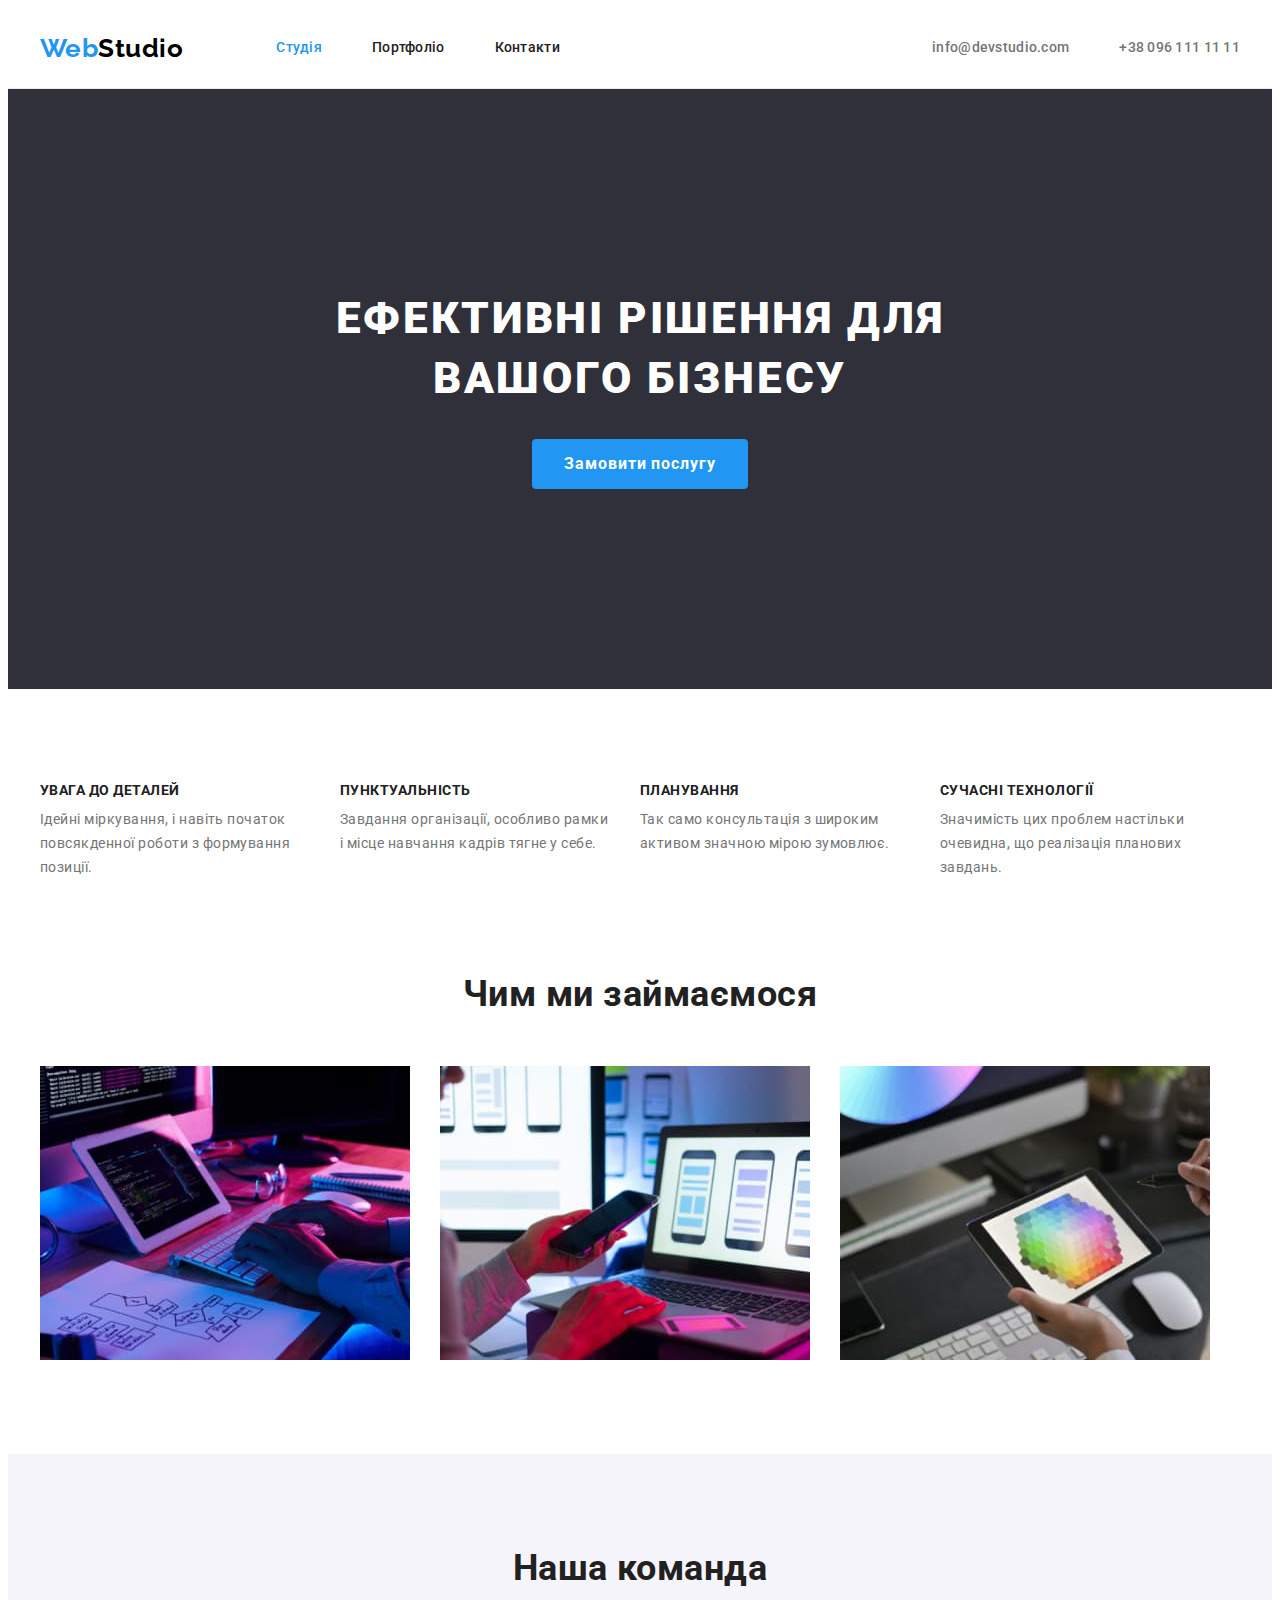
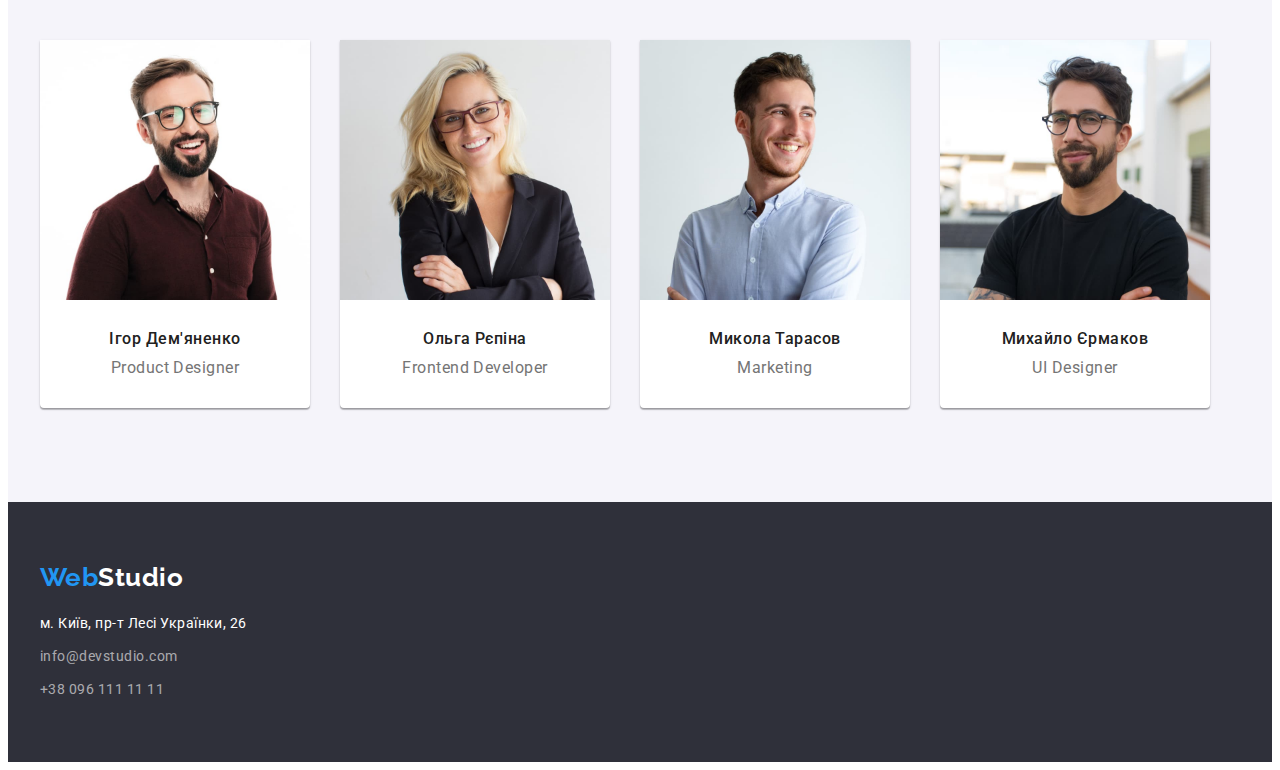
==== index.html @ 68dad65c "clone" ====
<!DOCTYPE html>
<html lang="uk">
<head>
    <meta charset="UTF-8">
    <meta http-equiv="X-UA-Compatible" content="IE=edge">
    <meta name="viewport" content="width=device-width, initial-scale=1.0">
    <link rel="preconnect" href="https://fonts.googleapis.com">
    <link rel="preconnect" href="https://fonts.gstatic.com" crossorigin>
    <link href="https://fonts.googleapis.com/css2?family=Raleway:wght@700&family=Roboto:wght@400;500;700;900&display=swap"
    rel="stylesheet">
    <link rel="stylesheet" href="https://cdnjs.cloudflare.com/ajax/libs/modern-normalize/1.1.0/modern-normalize.min.css"
        integrity="sha512-wpPYUAdjBVSE4KJnH1VR1HeZfpl1ub8YT/NKx4PuQ5NmX2tKuGu6U/JRp5y+Y8XG2tV+wKQpNHVUX03MfMFn9Q=="
        crossorigin="anonymous" referrerpolicy="no-referrer" />
    <link rel="stylesheet" href="./css/styles.css">
    <title>Document</title>
</head>
<body>
    <header>
        <div class="container main-nav">
            <a href="./" class="logo">Web<span class="logo-studio">Studio</span></a>
            <nav>
                <ul class="site-nav">
                    <li class="item"><a href="./index.html" class="link current">Студія</a></li>
                    <li class="item"><a href="./portfolio.html" class="link">Портфоліо</a></li>
                    <li class="item"><a href="#" class="link">Контакти</a></li>
                </ul>
            </nav>
            <ul class="header-address">
                <li class="item"><a href="mailto:info@devstudio.com">info@devstudio.com</a></li>
                <li class="item"><a href="tel:+380961111111">+38 096 111 11 11</a></li>
            </ul>
        </div>
    </header>
    <main>
        <section class="hero">
            <div class="container">
                <h1 class="hero-title">ЕФЕКТИВНІ РІШЕННЯ ДЛЯ ВАШОГО БІЗНЕСУ</h1>
                <div class="button-hero">
                    <button type="button" class="button">Замовити послугу</button>
                </div>
            </div>
        </section>
         <section class="section advantage">
            <div class="container advantage">
                <h2 class="visually-hidden">НАШІ ПЕРЕВАГИ</h2>
                <ul class="section-benefits">
                    <li class="item">
                        <h3 class="section-caption">УВАГА ДО ДЕТАЛЕЙ</h3>
                        <p class="section-text">Ідейні міркування, і навіть початок повсякденної роботи з формування позиції.</p>
                    </li>
                    <li class="item">
                        <h3 class="section-caption">ПУНКТУАЛЬНІСТЬ</h3>
                        <p class="section-text">Завдання організації, особливо рамки і місце навчання кадрів тягне у себе.</p>
                    </li>
                    <li class="item">
                        <h3 class="section-caption">ПЛАНУВАННЯ</h3>
                        <p class="section-text">Так само консультація з широким активом значною мірою зумовлює.</p>
                    </li>
                    <li class="item">
                        <h3 class="section-caption">СУЧАСНІ ТЕХНОЛОГІЇ</h3>
                        <p class="section-text">Значимість цих проблем настільки очевидна, що реалізація планових завдань.</p>
                    </li>
                </ul>
            </div>
         </section>
        <section class="section work">
            <div class="container">
                 <h2 class="section-title">Чим ми займаємося</h2>
                <ul class="section-work">
                    <li class="item"><img src="./images/work1.jpg" alt="робота1" width="370" height="294"></li>
                    <li class="item"><img src="./images/work2.jpg" alt="робота2" width="370" height="294"></li>
                    <li class="item"><img src="./images/work3.jpg" alt="робота3" width="370" height="294"></li>
                </ul>
            </div>
        </section>
        <section class="section team">
            <div class="container">
                <h2 class="section-title">Наша команда</h2>
                <ul class="list-team">
                    <li class="item">
                        <img src="./images/team1.jpg" alt="Ігор Дем'яненко" width="270" height="260">
                        <h3 class="section-subject">Ігор Дем'яненко</h3>
                        <p class="section-subtitle">Product Designer</p>
                    </li>
                    <li class="item">
                        <img src="./images/team2.jpg" alt="Ольга Рєпіна" width="270" height="260">
                        <h3 class="section-subject">Ольга Рєпіна</h3>
                        <p class="section-subtitle">Frontend Developer</p>
                    </li>
                    <li class="item">
                        <img src="./images/team3.jpg" alt="Микола Тарасов" width="270" height="260">
                        <h3 class="section-subject">Микола Тарасов</h3>
                        <p class="section-subtitle">Marketing</p>
                    </li>
                    <li class="item">
                        <img src="./images/team4.jpg" alt="Михайло Єрмаков" width="270" height="260">
                        <h3 class="section-subject">Михайло Єрмаков</h3>
                        <p class="section-subtitle">UI Designer</p>
                    </li>
                </ul>
            </div>
        </section>
    </main>
    <footer class="footer">
        <div class="container down">
            <a href="./" class="logo">Web<span class="logo-studio">Studio</span></a>
            <address class="footer-address-list">
                <ul class="address-list">
                    <li class="item">
                        <a href="https://goo.gl/maps/wuV2EevrMRy72PVt7" target="_blank" rel="noopener noreferrer nofollov"
                            class="footer-address">м. Київ, пр-т Лесі Українки, 26 </a>
                    </li>
                    <li class="item"><a href="mailto:info@devstudio.com" class="footer-contact">info@devstudio.com</a></li>
                    <li class="item"><a href="tel:+380961111111" class="footer-contact">+38 096 111 11 11</a></li>
                </ul>
            </address>
        </div>
    </footer>
</body>
</html>
---- css/styles.css ----
:root{
    --main-text-color: #757575;
    --title-text-color: #212121;
    --accent-color: #2196F3;
    --background-color: #FFFFFF;
    --footer-contact-text: #FFFFFF99;
    --button-fiter-background: #F5F4FA;
    --footer-background : #2F303A;
    --logo-black: #000000;
    --border-header: #ECECEC;
    --border-portfolio: #EEEEEE;
    --team-shadow: 0px 1px 3px rgba(0, 0, 0, 0.12), 0px 1px 1px rgba(0, 0, 0, 0.14), 0px 2px 1px rgba(0, 0, 0, 0.2);
}

.visually-hidden {
    position: absolute;
    white-space: nowrap;
    width: 1px;
    height: 1px;
    overflow: hidden;
    border: 0;
    padding: 0;
    clip: rect(0 0 0 0);
    clip-path: inset(50%);
    margin: -1px;
}


body {
    background: var(--background-color);
    color: var(--main-text-color);

    font-family: 'Roboto', sans-serif;
    letter-spacing: 0.03em;
}

a{
    text-decoration-line: none;
}

ul {
    list-style: none;
}

h1, h2, h3, h4, p , ul {
    margin-top: 0px;
    margin-bottom: 0px;
    padding-left: 0px;
}


.container {
    max-width: 1200px;
    margin: 0 auto;
    padding: 0 15px;
}

.section {
    padding-top: 94px;
    padding-bottom: 94px;
}

img {
    display: block;
    width: 100%;
    height: auto;
}

/** header */
header {
    border-bottom: 1px solid var(--border-header);
}

.main-nav {
    display: flex;
    align-items: center;
}

.logo {
    color: var(--accent-color);

    font-family: 'Raleway', sans-serif;
    font-weight: 700;
    font-size: 26px;
    line-height: 1.19;     
}

.logo-studio {
    color: var(--logo-black);
}

.site-nav {
    display: flex;
    margin-left: 93px;
}

.site-nav .item:not(:last-child) {
    margin-right: 50px;
}


.site-nav .link {
    display: block;
    color: var(--title-text-color);
    padding-top: 32px;
    padding-bottom: 32px;

    font-weight: 500;
    font-size: 14px;
    line-height: 1.14;
    letter-spacing: 0.02em;
}

.site-nav .link:hover, .site-nav a:focus {
    color: var(--accent-color);
}

.site-nav .link.current {
    color: var(--accent-color);
}

.header-address {
    display: flex;
    margin-left: auto;
}


.header-address .item:not(:last-child) {
    margin-right: 50px;
}

.header-address a {
    display: block;
    color: var(--main-text-color);
    padding-top: 32px;
    padding-bottom: 32px;

    font-weight: 500;
    font-size: 14px;
    line-height: 1.14;
    letter-spacing: 0.02em;
}

.header-address a:hover, .header-address a:focus {
color: var(--accent-color);
}


/**main */

/**hero */
.hero{
    text-align: center;
    background-color: var(--footer-background);

    padding: 200px 0;
}

.hero-title {
    color: var(--background-color);
    max-width: 696px;
    margin: 0 auto 30px;

    font-weight: 900;
    font-size: 44px;
    line-height: 1.36;
    letter-spacing: 0.06em;
}

/**button */

.button-hero {

}

.button {
    display: inline-block;
    color: var(--background-color);
    background-color: var(--accent-color);
    cursor: pointer;

    font-family: inherit;
    font-weight: 700;
    font-size: 16px;
    line-height: 1.87;
    letter-spacing: 0.06em;
    text-align: center;

    border: none;
    border-radius: 4px;
    padding: 10px 32px;
}

/**переваги */
.section.advantage {
    padding-bottom: 0px;
}

.section-benefits {
    display: flex;
    padding-bottom: 0px;
}

.section-benefits .item{
    width: 270px;
}

.section-benefits .item + .item {
    margin-left: 30px;
}

.section-caption {
    color: var(--title-text-color);

    font-size: 14px;
    line-height: 1.14;
    padding-bottom: 10px;
}

.section-text {

    font-size: 14px;
    line-height: 1.71;
}

/**section work */

.section-title {
    color: var(--title-text-color);
    text-align: center;

    font-size: 36px;
    line-height: 1.16;

    margin-bottom: 50px;
}

.section-work {
    display: flex;
}

.section-work .item + .item {
    margin-left: 30px;
}
/**список команди */
.section.team {
    background-color: var(--button-fiter-background);
}

.list-team {
    display: flex;
    text-align: center;
}

.list-team .item {
    width: 270px;
    margin-right: 30px;

    background: var(--background-color);

    box-shadow: var(--team-shadow);
    border-radius: 0px 0px 4px 4px;
}

.list-team .item:last-child {
    margin-right: 0px;
}


.section-subject {
    color: var(--title-text-color);
    margin-top: 30px;

    font-weight: 500;
    font-size: 16px;
    line-height: 1.18;
}

/**спеціальність команди */
.section-subtitle {
    margin-top: 10px;
    margin-bottom: 30px;

    font-size: 16px;
    line-height: 1.18;
}

/**footer */
.footer {
    padding: 60px 0;
    background: var(--footer-background);
}


.footer-address-list {
    margin-top: 20px;
}


.container.down > a > .logo-studio {
    color: var(--background-color);
}

.address-list .item+.item {
    margin-top: 9px;
}

.footer-address {
    color: var(--background-color);

    font-style: normal;
    font-size: 14px;
    line-height: 1.71;
}

.footer-contact {
    color: var(--footer-contact-text);

    font-style: normal;
    font-size: 14px;
    line-height: 1.71;
}

footer a:hover, footer a:focus {
    color: var(--accent-color);
}

/**ПОРТФОЛІО */
.container.portfolio {
    padding-top: 94px;
    padding-bottom: 94px;
}

.button.filter {
    color: var(--title-text-color);
    background-color: var(--button-fiter-background);

    font-weight: 500;
    line-height: 1.62;
    letter-spacing: 0.03em;

    padding: 6px 22px;
}


.button.filter:hover, .button.filter:focus {
    color: var(--background-color);
    background-color: var(--accent-color);
}

.portfolio-filter {
    display: flex;
    justify-content: center;

    margin-bottom: 50px;
}

.portfolio-filter .item+.item {
    margin-left: 8px;
}
 /**список послуг */

.portfolio-list {
    display: flex;
    flex-wrap: wrap;
    gap: 30px;
}

.portfolio-list .item {
    width: 370px;
}

.portfolio-list .item:nth-child(3n) {
    margin-right: 0px;
}

.portfolio-list .item:nth-last-child(-n +3) {
    margin-bottom: 0px;
}

.portfolio-title {
    color: var(--title-text-color);

    font-size: 18px;
    line-height: 2;
    letter-spacing: 0.06em;
}

.portfolio-container {
    border: 1px solid var(--border-portfolio);
    border-top: none;
    padding: 20px 24px;
}

.portfolio-text {
    margin-top: 4px;

    font-size: 16px;
    line-height: 1.87;
}
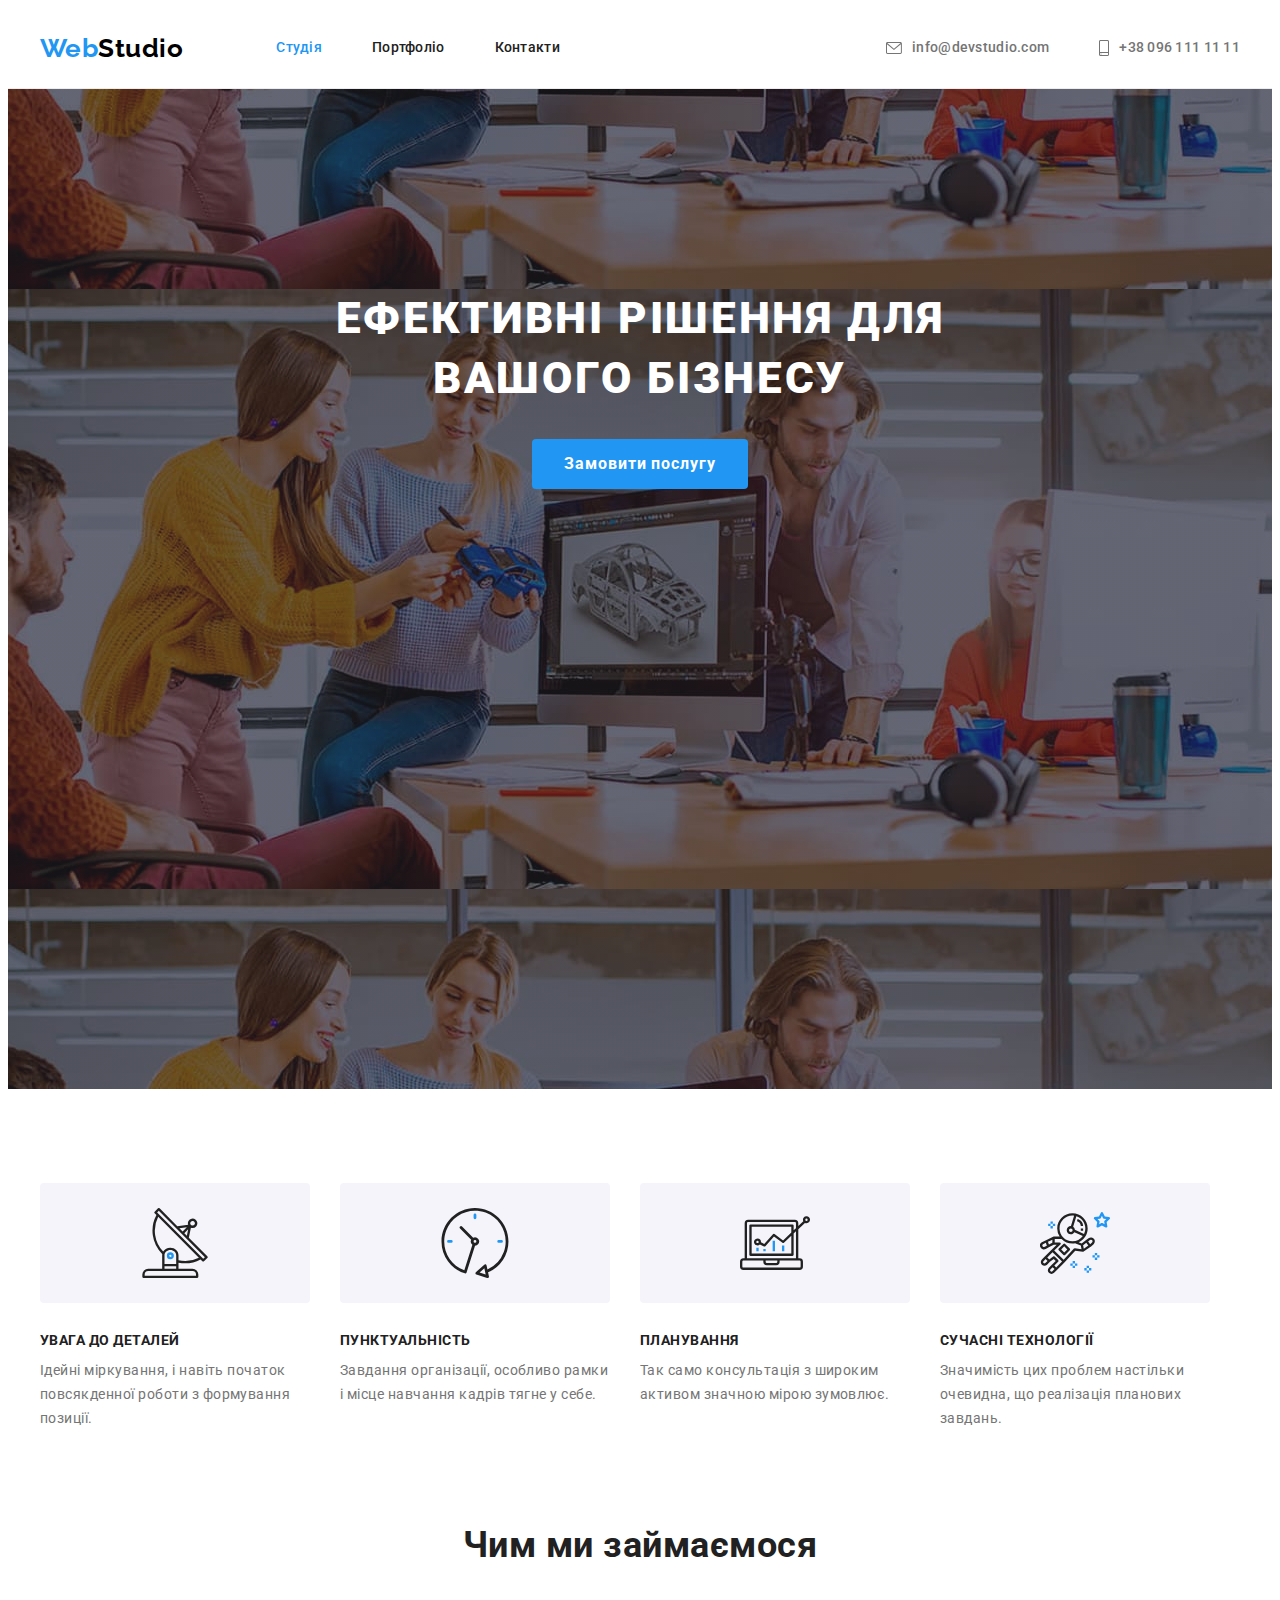
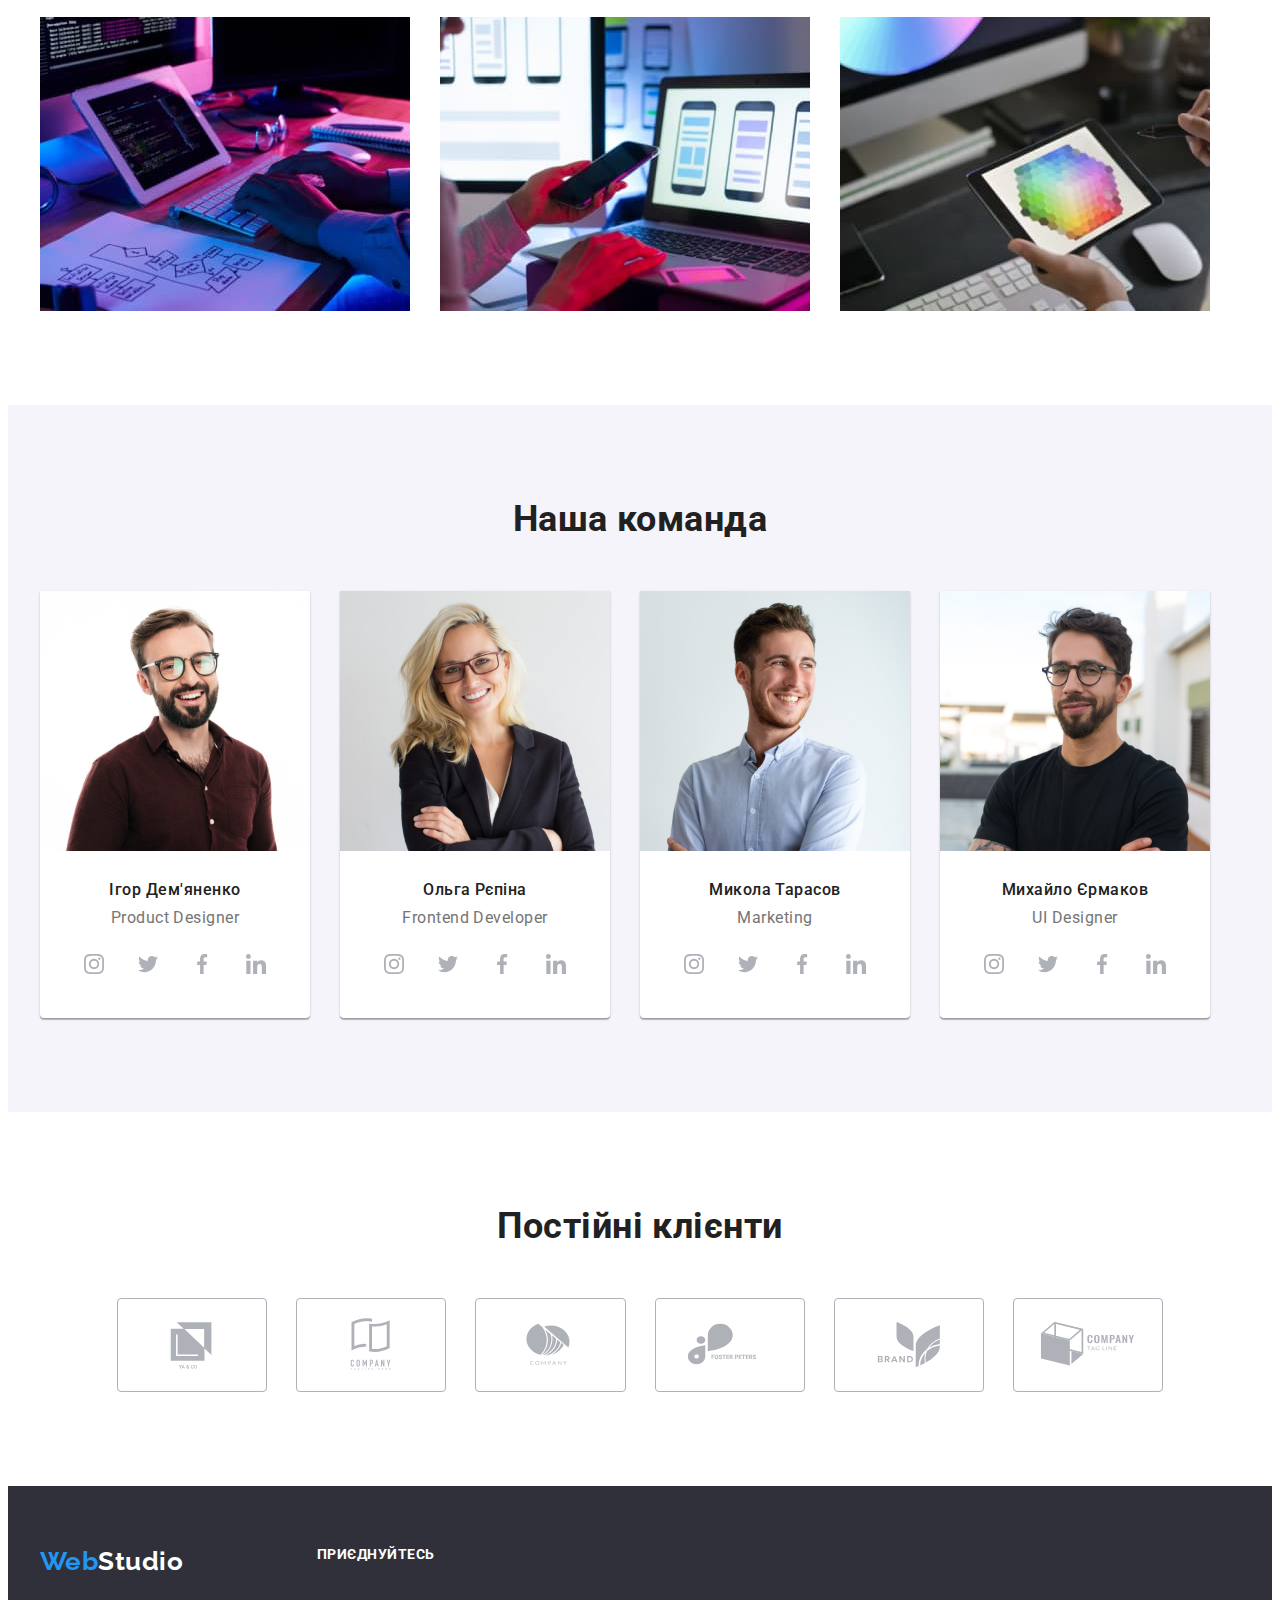
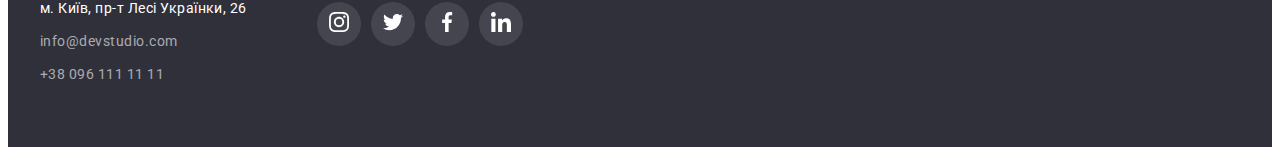
==== commit a89ce0a8: "1try" ====
--- a/index.html
+++ b/index.html
@@ -20,14 +20,25 @@
             <a href="./" class="logo">Web<span class="logo-studio">Studio</span></a>
             <nav>
                 <ul class="site-nav">
-                    <li class="item"><a href="./index.html" class="link current">Студія</a></li>
+                    <li class="item"><a href="./index.html" class="link current">Студія</a>
+                    </li>
                     <li class="item"><a href="./portfolio.html" class="link">Портфоліо</a></li>
                     <li class="item"><a href="#" class="link">Контакти</a></li>
                 </ul>
             </nav>
             <ul class="header-address">
-                <li class="item"><a href="mailto:info@devstudio.com">info@devstudio.com</a></li>
-                <li class="item"><a href="tel:+380961111111">+38 096 111 11 11</a></li>
+                <li class="item">
+                    <a href="mailto:info@devstudio.com">
+                        <svg class="icon-address" width="16px" height="12px">
+                            <use href="./images/icon.svg#mail"></use>
+                        </svg>info@devstudio.com</a>
+                </li>
+                <li class="item">
+                    <a href="tel:+380961111111">
+                        <svg class="icon-address" width="10px" height="16px">
+                            <use href="./images/icon.svg#tel"></use>
+                        </svg>+38 096 111 11 11</a>
+                </li>
             </ul>
         </div>
     </header>
@@ -45,18 +56,38 @@
                 <h2 class="visually-hidden">НАШІ ПЕРЕВАГИ</h2>
                 <ul class="section-benefits">
                     <li class="item">
+                        <div class="icon-benefits">
+                            <svg class="icon" width="70" height="70">
+                                <use href="./images/icon.svg#antenna"></use>
+                            </svg>
+                        </div>
                         <h3 class="section-caption">УВАГА ДО ДЕТАЛЕЙ</h3>
                         <p class="section-text">Ідейні міркування, і навіть початок повсякденної роботи з формування позиції.</p>
                     </li>
                     <li class="item">
+                        <div class="icon-benefits">
+                            <svg class="icon" width="70" height="70">
+                                <use href="./images/icon.svg#clock"></use>
+                            </svg>
+                        </div>
                         <h3 class="section-caption">ПУНКТУАЛЬНІСТЬ</h3>
                         <p class="section-text">Завдання організації, особливо рамки і місце навчання кадрів тягне у себе.</p>
                     </li>
                     <li class="item">
+                        <div class="icon-benefits">
+                            <svg class="icon" width="70" height="70">
+                                <use href="./images/icon.svg#diagram"></use>
+                            </svg>
+                        </div>
                         <h3 class="section-caption">ПЛАНУВАННЯ</h3>
                         <p class="section-text">Так само консультація з широким активом значною мірою зумовлює.</p>
                     </li>
                     <li class="item">
+                        <div class="icon-benefits">
+                            <svg class="icon" width="70" height="70">
+                                <use href="./images/icon.svg#astronaut"></use>
+                            </svg>
+                        </div>
                         <h3 class="section-caption">СУЧАСНІ ТЕХНОЛОГІЇ</h3>
                         <p class="section-text">Значимість цих проблем настільки очевидна, що реалізація планових завдань.</p>
                     </li>
@@ -81,39 +112,248 @@
                         <img src="./images/team1.jpg" alt="Ігор Дем'яненко" width="270" height="260">
                         <h3 class="section-subject">Ігор Дем'яненко</h3>
                         <p class="section-subtitle">Product Designer</p>
+                        <ul class="team-icon">
+                            <li class="icon-list">
+                                <a href="https://www.instagram.com/">
+                                    <svg class="icon-social" width="20" height="20">
+                                        <use href="./images/icon.svg#instagram"></use>
+                                    </svg>
+                                </a>
+                            </li>
+                            <li class="icon-list">
+                                <a href="https://twitter.com/">
+                                    <svg class="icon-social" width="20" height="20">
+                                        <use href="./images/icon.svg#twitter"></use>
+                                    </svg>
+                                </a>
+                            </li>
+                            <li class="icon-list">
+                                <a href="https://www.facebook.com/">
+                                    <svg class="icon-social" width="20" height="20">
+                                        <use href="./images/icon.svg#facebook"></use>
+                                    </svg>
+                                </a>
+                            </li>
+                            <li class="icon-list">
+                                <a href="https://www.linkedin.com/">
+                                    <svg class="icon-social" width="20" height="20">
+                                        <use href="./images/icon.svg#linkedin"></use>
+                                    </svg>
+                                </a>
+                            </li>
+                        </ul>
                     </li>
                     <li class="item">
                         <img src="./images/team2.jpg" alt="Ольга Рєпіна" width="270" height="260">
                         <h3 class="section-subject">Ольга Рєпіна</h3>
                         <p class="section-subtitle">Frontend Developer</p>
+                        <ul class="team-icon">
+                            <li class="icon-list">
+                                <a href="https://www.instagram.com/">
+                                    <svg class="icon-social" width="20" height="20">
+                                        <use href="./images/icon.svg#instagram"></use>
+                                    </svg>
+                                </a>
+                            </li>
+                            <li class="icon-list">
+                                <a href="https://twitter.com/">
+                                    <svg class="icon-social" width="20" height="20">
+                                        <use href="./images/icon.svg#twitter"></use>
+                                    </svg>
+                                </a>
+                            </li>
+                            <li class="icon-list">
+                                <a href="https://www.facebook.com/">
+                                    <svg class="icon-social" width="20" height="20">
+                                        <use href="./images/icon.svg#facebook"></use>
+                                    </svg>
+                                </a>
+                            </li>
+                            <li class="icon-list">
+                                <a href="https://www.linkedin.com/">
+                                    <svg class="icon-social" width="20" height="20">
+                                        <use href="./images/icon.svg#linkedin"></use>
+                                    </svg>
+                                </a>
+                            </li>
+                        </ul>
                     </li>
                     <li class="item">
                         <img src="./images/team3.jpg" alt="Микола Тарасов" width="270" height="260">
                         <h3 class="section-subject">Микола Тарасов</h3>
                         <p class="section-subtitle">Marketing</p>
+                        <ul class="team-icon">
+                            <li class="icon-list">
+                                <a href="https://www.instagram.com/">
+                                    <svg class="icon-social" width="20" height="20">
+                                        <use href="./images/icon.svg#instagram"></use>
+                                    </svg>
+                                </a>
+                            </li>
+                            <li class="icon-list">
+                                <a href="https://twitter.com/">
+                                    <svg class="icon-social" width="20" height="20">
+                                        <use href="./images/icon.svg#twitter"></use>
+                                    </svg>
+                                </a>
+                            </li>
+                            <li class="icon-list">
+                                <a href="https://www.facebook.com/">
+                                    <svg class="icon-social" width="20" height="20">
+                                        <use href="./images/icon.svg#facebook"></use>
+                                    </svg>
+                                </a>
+                            </li>
+                            <li class="icon-list">
+                                <a href="https://www.linkedin.com/">
+                                    <svg class="icon-social" width="20" height="20">
+                                        <use href="./images/icon.svg#linkedin"></use>
+                                    </svg>
+                                </a>
+                            </li>
+                        </ul>
                     </li>
                     <li class="item">
                         <img src="./images/team4.jpg" alt="Михайло Єрмаков" width="270" height="260">
                         <h3 class="section-subject">Михайло Єрмаков</h3>
                         <p class="section-subtitle">UI Designer</p>
-                    </li>
-                </ul>
+                        <ul class="team-icon">
+                            <li class="icon-list">
+                                <a href="https://www.instagram.com/">
+                                    <svg class="icon-social" width="20" height="20">
+                                        <use href="./images/icon.svg#instagram"></use>
+                                    </svg>
+                                </a>
+                            </li>
+                            <li class="icon-list">
+                                <a href="https://twitter.com/">
+                                    <svg class="icon-social" width="20" height="20">
+                                        <use href="./images/icon.svg#twitter"></use>
+                                    </svg>
+                                </a>
+                            </li>
+                            <li class="icon-list">
+                                <a href="https://www.facebook.com/">
+                                    <svg class="icon-social" width="20" height="20">
+                                        <use href="./images/icon.svg#facebook"></use>
+                                    </svg>
+                                </a>
+                            </li>
+                            <li class="icon-list">
+                                <a href="https://www.linkedin.com/">
+                                    <svg class="icon-social" width="20" height="20">
+                                        <use href="./images/icon.svg#linkedin"></use>
+                                    </svg>
+                                </a>
+                            </li>
+                        </ul>
+                    </li>
+                </ul>
+            </div>
+        </section>
+        <section class="clients">
+            <div class="container">
+                <h2 class="section-title">Постійні клієнти</h2>
+                <ul class="clients-list">
+                    <li class="clients-list-icon">
+                        <a href="#">
+                        <svg class="client-icon" width="106" height="60">
+                            <use href="./images/icon.svg#company1"></use>
+                        </svg></a>
+                    </li>
+
+                    <li class="clients-list-icon">
+                        <a href="#">
+                            <svg class="client-icon" width="106" height="60">
+                                <use href="./images/icon.svg#company2"></use>
+                            </svg>
+                        </a>
+                    </li>
+
+                    <li class="clients-list-icon">
+                        <a href="#">
+                        <svg class="client-icon" width="106" height="60">
+                            <use href="./images/icon.svg#company3"></use>
+                        </svg></a>
+                    </li>
+
+                    <li class="clients-list-icon">
+                        <a href="#">
+                            <svg class="client-icon" width="106" height="60">
+                                <use href="./images/icon.svg#company4"></use>
+                            </svg>
+                        </a> 
+                    </li>
+
+                    <li class="clients-list-icon">
+                        <a href="#">
+                            <svg class="client-icon" width="106" height="60">
+                                <use href="./images/icon.svg#company5"></use>
+                            </svg>
+                        </a>
+                    </li>
+
+                    <li class="clients-list-icon">
+                        <a href="#">
+                            <svg class="client-icon" width="106" height="60">
+                                <use href="./images/icon.svg#company6"></use>
+                            </svg>
+                        </a> 
+                    </li>
+                </ul>
+
             </div>
         </section>
     </main>
+    
     <footer class="footer">
         <div class="container down">
-            <a href="./" class="logo">Web<span class="logo-studio">Studio</span></a>
-            <address class="footer-address-list">
-                <ul class="address-list">
-                    <li class="item">
-                        <a href="https://goo.gl/maps/wuV2EevrMRy72PVt7" target="_blank" rel="noopener noreferrer nofollov"
-                            class="footer-address">м. Київ, пр-т Лесі Українки, 26 </a>
-                    </li>
-                    <li class="item"><a href="mailto:info@devstudio.com" class="footer-contact">info@devstudio.com</a></li>
-                    <li class="item"><a href="tel:+380961111111" class="footer-contact">+38 096 111 11 11</a></li>
-                </ul>
-            </address>
+            <div class="tumb">
+                <a href="./" class="logo">Web<span class="logo-studio">Studio</span></a>
+                <address class="footer-address-list">
+                    <ul class="address-list">
+                        <li class="item">
+                            <a href="https://goo.gl/maps/wuV2EevrMRy72PVt7" target="_blank" rel="noopener noreferrer nofollov"
+                                class="footer-address">м. Київ, пр-т Лесі Українки, 26 </a>
+                        </li>
+                        <li class="item"><a href="mailto:info@devstudio.com" class="footer-contact">info@devstudio.com</a></li>
+                        <li class="item"><a href="tel:+380961111111" class="footer-contact">+38 096 111 11 11</a></li>
+                    </ul>
+                </address>
+            </div>
+            <div class="join">
+                <h2 class="join-title">ПРИЄДНУЙТЕСЬ</h2>
+                <ul class="footer-icon">
+                    <li class="footer-list">
+                        <a href="https://www.instagram.com/">
+                            <svg class="footer-social" width="20" height="20">
+                                <use href="./images/icon.svg#instagram"></use>
+                            </svg>
+                        </a>
+                    </li>
+                    <li class="footer-list">
+                        <a href="https://twitter.com/">
+                            <svg class="footer-social" width="20" height="20">
+                                <use href="./images/icon.svg#twitter"></use>
+                            </svg>
+                        </a>
+                    </li>
+                    <li class="footer-list">
+                        <a href="https://www.facebook.com/">
+                            <svg class="footer-social" width="20" height="20">
+                                <use href="./images/icon.svg#facebook"></use>
+                            </svg>
+                        </a>
+                    </li>
+                    <li class="footer-list">
+                        <a href="https://www.linkedin.com/">
+                            <svg class="footer-social" width="20" height="20">
+                                <use href="./images/icon.svg#linkedin"></use>
+                            </svg>
+                        </a>
+                    </li>
+                </ul>
+            </div>
         </div>
     </footer>
 </body>
--- a/css/styles.css
+++ b/css/styles.css
@@ -10,6 +10,15 @@
     --border-header: #ECECEC;
     --border-portfolio: #EEEEEE;
     --team-shadow: 0px 1px 3px rgba(0, 0, 0, 0.12), 0px 1px 1px rgba(0, 0, 0, 0.14), 0px 2px 1px rgba(0, 0, 0, 0.2);
+    --hero-dark: rgba(47, 48, 58, 0.4);
+    --social-icon-grey: #AFB1B8;
+    --portfolio-filter-shadow:0px 3px 1px rgba(0, 0, 0, 0.1),
+        0px 1px 2px rgba(0, 0, 0, 0.08),
+        0px 2px 2px rgba(0, 0, 0, 0.12);
+    --portfolio-filter-cardshadow:0px 1px 1px rgba(0, 0, 0, 0.12),
+        0px 4px 4px rgba(0, 0, 0, 0.06),
+        1px 4px 6px rgba(0, 0, 0, 0.16);
+    --footer-icon:rgba(255, 255, 255, 0.1);
 }
 
 .visually-hidden {
@@ -122,15 +131,26 @@
 .header-address {
     display: flex;
     margin-left: auto;
-}
-
+    align-items: center;
+}
+
+.icon-address {
+    vertical-align: middle;
+    margin-right: 10px;
+    fill: var(--main-text-color);
+    cursor: pointer;
+}
+
+.header-address a:hover .icon-address, .header-address a:focus .icon-address {
+    fill: var(--accent-color);
+}
 
 .header-address .item:not(:last-child) {
     margin-right: 50px;
 }
 
 .header-address a {
-    display: block;
+    display: inline-block;
     color: var(--main-text-color);
     padding-top: 32px;
     padding-bottom: 32px;
@@ -151,7 +171,15 @@
 /**hero */
 .hero{
     text-align: center;
+    background-image: linear-gradient( var(--hero-dark), var(--hero-dark) ),
+        url(../images/bg-hero.jpg);
     background-color: var(--footer-background);
+    background-position: center;
+
+    max-width: 1600px;
+    height: 600px;
+    margin-left: auto;
+    margin-right: auto;
 
     padding: 200px 0;
 }
@@ -169,9 +197,7 @@
 
 /**button */
 
-.button-hero {
-
-}
+
 
 .button {
     display: inline-block;
@@ -198,8 +224,21 @@
 
 .section-benefits {
     display: flex;
-    padding-bottom: 0px;
-}
+}
+
+.icon-benefits {
+    display: inline-flex;
+    align-items: center;
+    justify-content: center;
+    background-color: var(--button-fiter-background);
+    border-radius: 4px;
+
+    height: 120px;
+    width: 270px;
+
+    margin-bottom: 30px;
+}
+
 
 .section-benefits .item{
     width: 270px;
@@ -248,8 +287,41 @@
 }
 
 .list-team {
-    display: flex;
+    display:flex;
     text-align: center;
+}
+
+.team-icon {
+    display: flex;
+    align-items: center;
+    justify-content: center;
+    margin-bottom: 30px;
+}
+
+.icon-social {
+    fill: var(--social-icon-grey);
+}
+
+.icon-list:hover .icon-social{
+    fill: var(--background-color);
+}
+
+.icon-list {
+    display:flex;
+    width: 44px;
+    height: 44px;
+    border-radius: 50%;
+
+    align-items: center;
+    justify-content: center;
+}
+
+.team-icon :hover, .team-icon :focus{
+    background-color: var(--accent-color);
+}
+
+.team-icon .icon-list+.icon-list {
+    margin-left: 10px;
 }
 
 .list-team .item {
@@ -279,10 +351,49 @@
 /**спеціальність команди */
 .section-subtitle {
     margin-top: 10px;
-    margin-bottom: 30px;
+    margin-bottom: 16px;
 
     font-size: 16px;
     line-height: 1.18;
+}
+
+/**clients */
+.clients-list {
+    display: flex;
+    font-size: 0;
+}
+
+.client-icon {
+fill: var(--social-icon-grey);
+}
+
+.clients-list-icon {
+    display: flex;
+    align-items: center;
+    justify-content: center;
+
+    width: 170px;
+    height: 92px;
+    
+    border: 1px solid var(--social-icon-grey);
+    border-radius: 4px;
+}
+
+.clients-list .clients-list-icon+.clients-list-icon {
+    margin-left: 29px;
+}
+
+.clients {
+    padding: 94px;
+}
+
+.clients-list-icon:hover {
+    border:1px solid var(--accent-color);
+    cursor: pointer;
+}
+
+.clients-list-icon:hover .client-icon{
+    fill: var(--accent-color);
 }
 
 /**footer */
@@ -291,13 +402,16 @@
     background: var(--footer-background);
 }
 
+.container.down {
+    display: flex;
+}
 
 .footer-address-list {
     margin-top: 20px;
 }
 
 
-.container.down > a > .logo-studio {
+.tumb> a > .logo-studio {
     color: var(--background-color);
 }
 
@@ -323,6 +437,52 @@
 
 footer a:hover, footer a:focus {
     color: var(--accent-color);
+}
+
+/**JOIN IN */
+.join {
+    display: flex;
+    flex-wrap: wrap;
+    width: 206px;
+    margin-left: 70px;
+}
+
+.join-title {
+    display: flex;
+
+}
+
+.join-title{
+    color: var(--background-color);
+
+    font-size: 14px;
+}
+.footer-icon {
+    display: flex;
+}
+
+.footer-social {
+    fill: var(--background-color);
+}
+
+.footer-list {
+    display: flex;
+    width: 44px;
+    height: 44px;
+    border-radius: 50%;
+    background-color: var(--footer-icon);
+
+    align-items: center;
+    justify-content: center;
+}
+
+.footer-icon :hover,
+.footer-icon :focus {
+    background-color: var(--accent-color);
+}
+
+.footer-icon .footer-list+.footer-list {
+    margin-left: 10px;
 }
 
 /**ПОРТФОЛІО */
@@ -346,6 +506,7 @@
 .button.filter:hover, .button.filter:focus {
     color: var(--background-color);
     background-color: var(--accent-color);
+    box-shadow: var(--portfolio-filter-shadow);
 }
 
 .portfolio-filter {
@@ -368,6 +529,10 @@
 
 .portfolio-list .item {
     width: 370px;
+}
+
+.portfolio-list .item:hover{
+    box-shadow: var(--portfolio-filter-cardshadow);
 }
 
 .portfolio-list .item:nth-child(3n) {
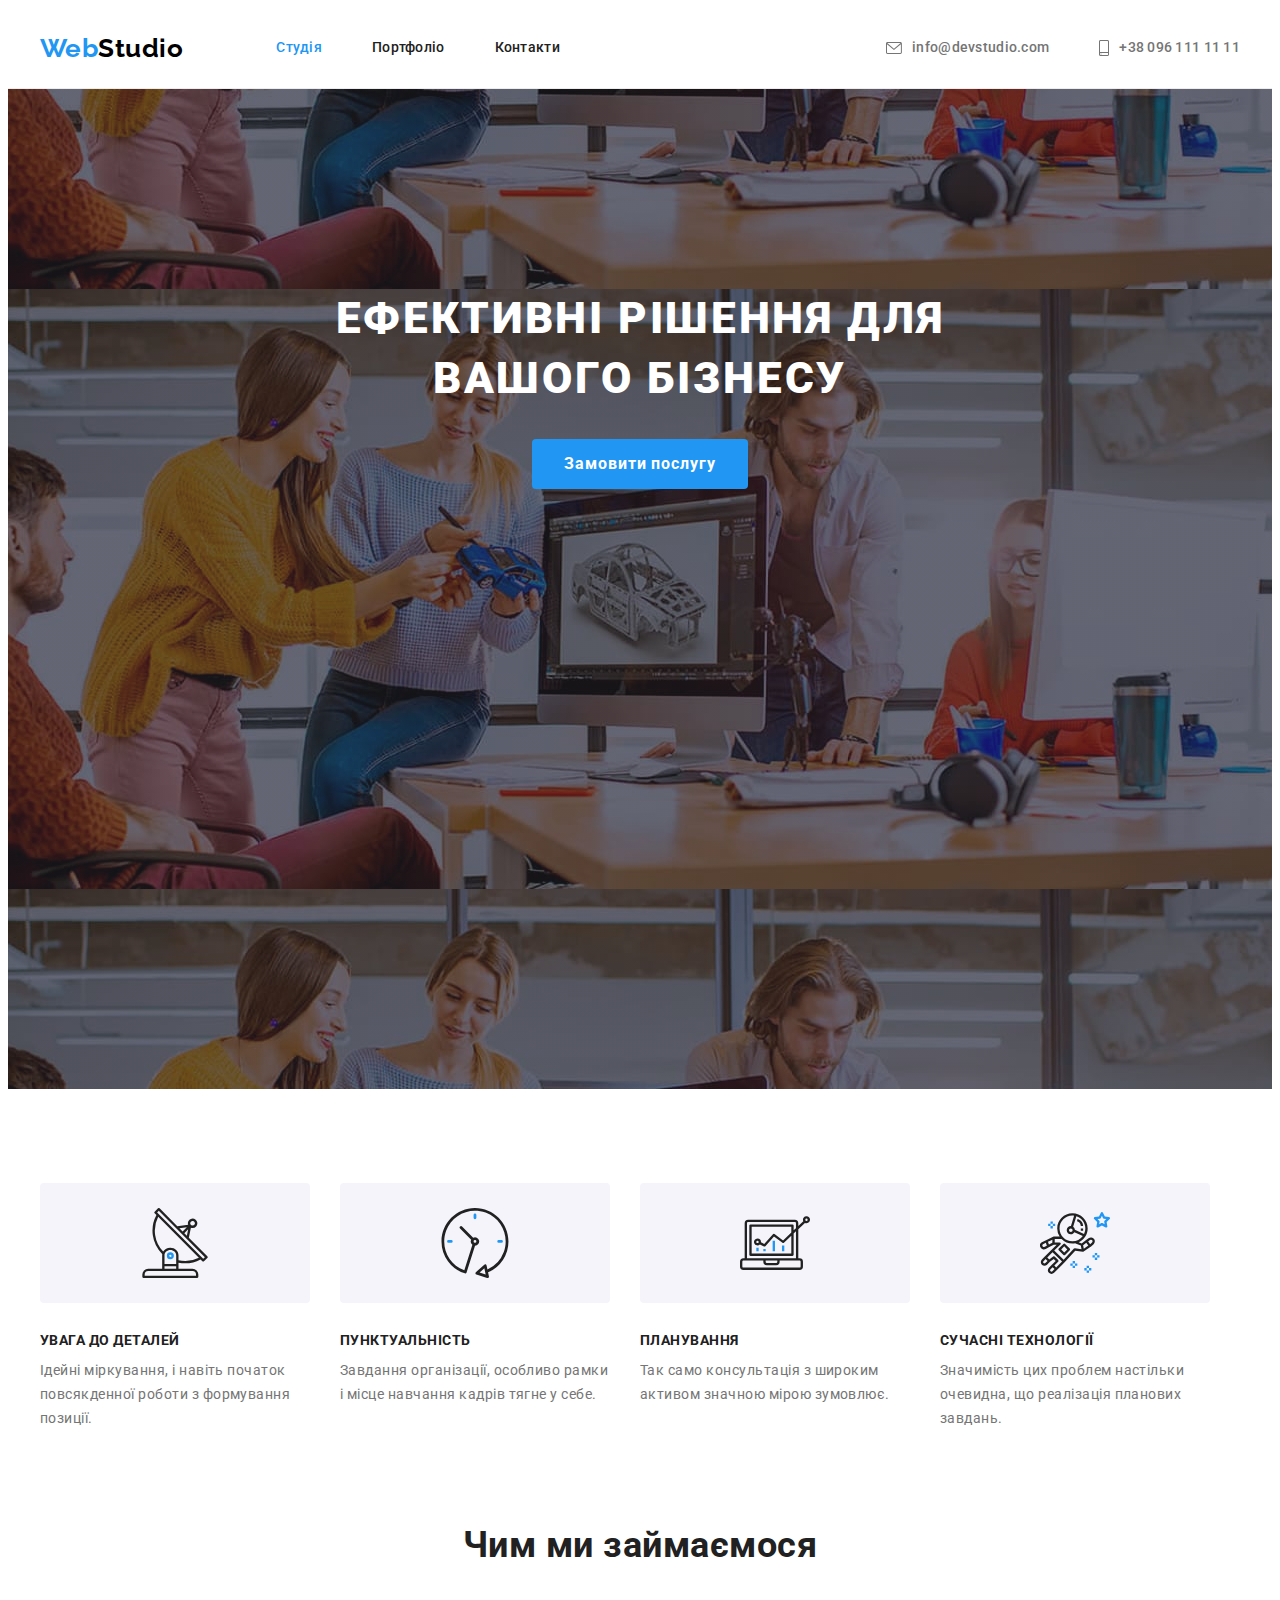
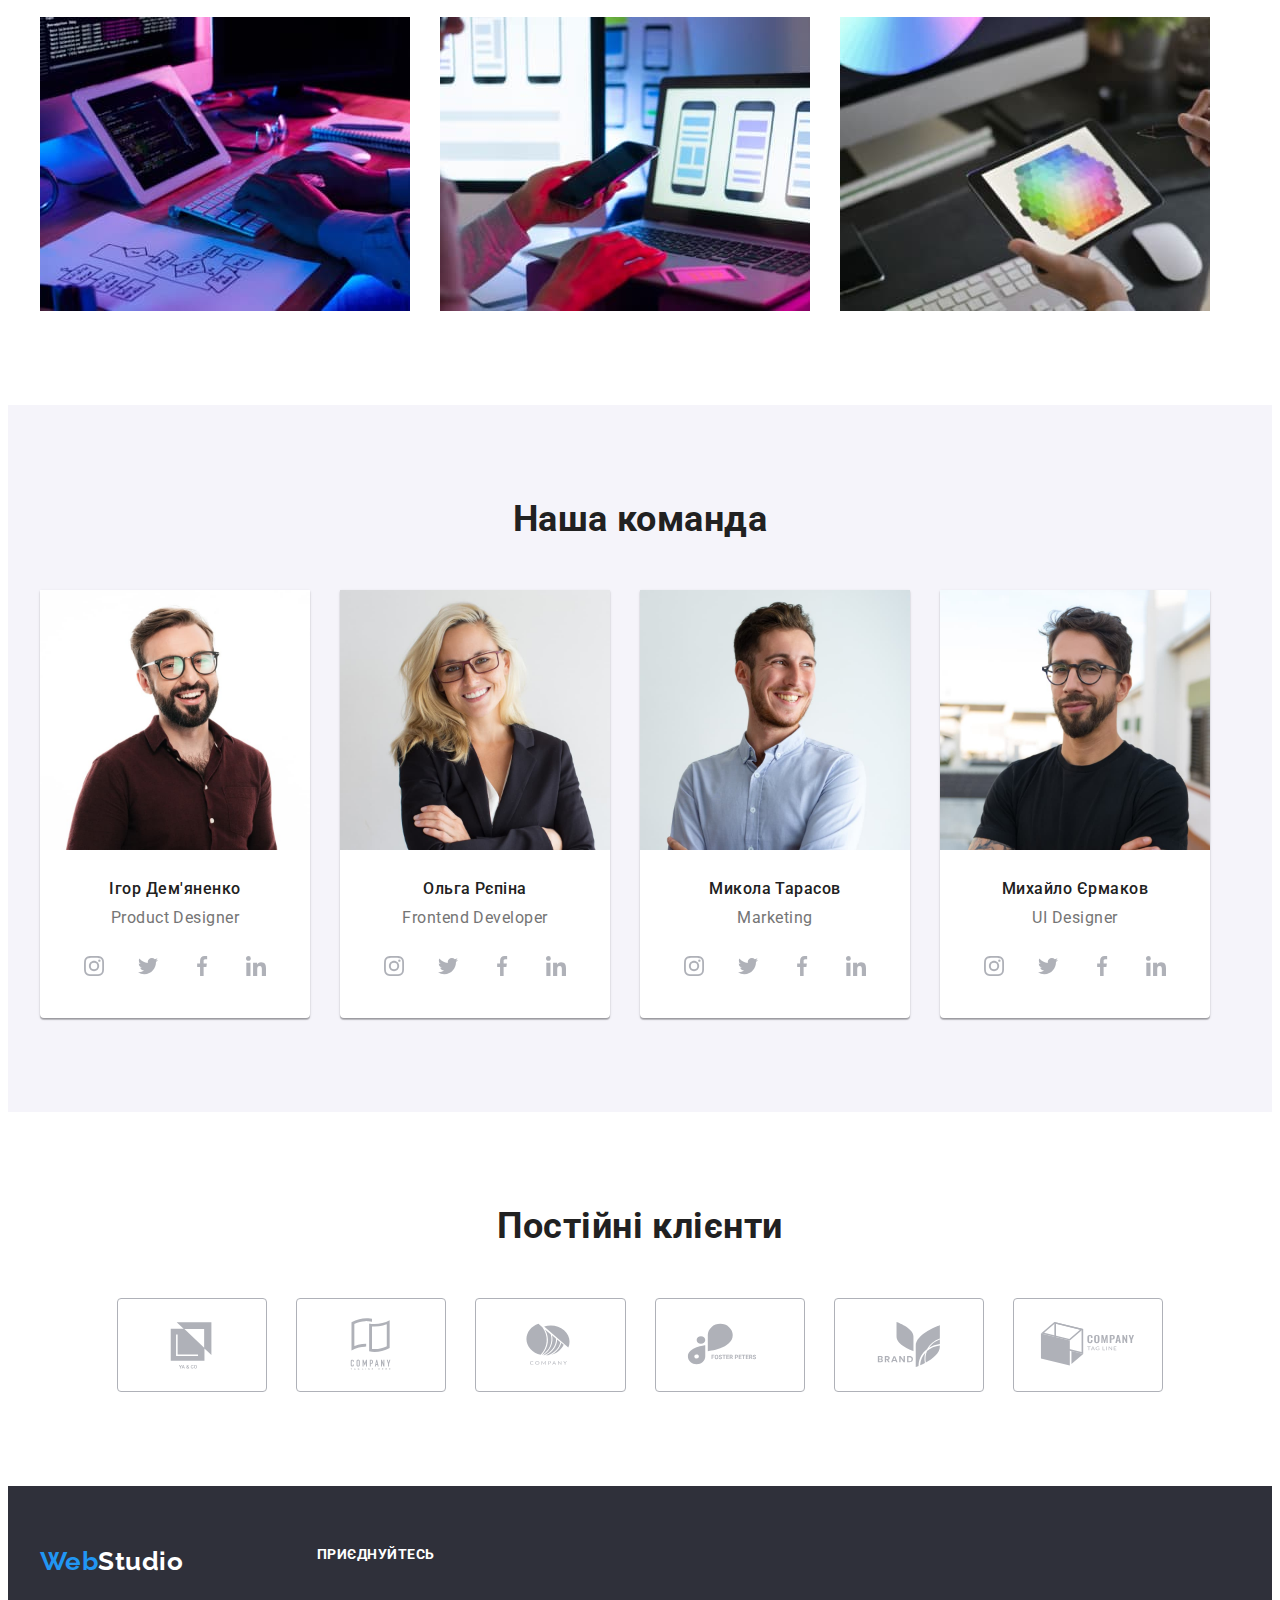
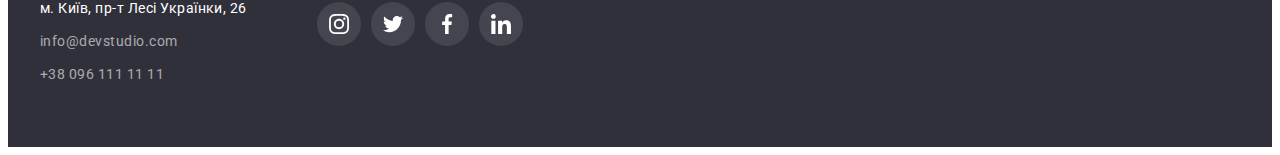
==== commit 519158bf: "fix2" ====
--- a/index.html
+++ b/index.html
@@ -305,7 +305,6 @@
             </div>
         </section>
     </main>
-    
     <footer class="footer">
         <div class="container down">
             <div class="tumb">
@@ -332,7 +331,7 @@
                         </a>
                     </li>
                     <li class="footer-list">
-                        <a href="https://twitter.com/">
+                        <a  clashref="https://twitter.com/">
                             <svg class="footer-social" width="20" height="20">
                                 <use href="./images/icon.svg#twitter"></use>
                             </svg>
--- a/css/styles.css
+++ b/css/styles.css
@@ -131,7 +131,6 @@
 .header-address {
     display: flex;
     margin-left: auto;
-    align-items: center;
 }
 
 .icon-address {
@@ -150,7 +149,10 @@
 }
 
 .header-address a {
-    display: inline-block;
+    display: flex;
+    justify-content: center;
+    align-items: center;
+
     color: var(--main-text-color);
     padding-top: 32px;
     padding-bottom: 32px;
@@ -160,6 +162,7 @@
     line-height: 1.14;
     letter-spacing: 0.02em;
 }
+
 
 .header-address a:hover, .header-address a:focus {
 color: var(--accent-color);
@@ -316,6 +319,15 @@
     justify-content: center;
 }
 
+.icon-list a {
+    width: 100%;
+    height: 100%;
+    display: flex;
+    align-items: center;
+    justify-content: center;
+    border-radius: 50%;
+}
+
 .team-icon :hover, .team-icon :focus{
     background-color: var(--accent-color);
 }
@@ -476,6 +488,15 @@
     justify-content: center;
 }
 
+.footer-list a {
+    width: 100%;
+    height: 100%;
+    display: flex;
+    align-items: center;
+    justify-content: center;
+    border-radius: 50%;
+}
+
 .footer-icon :hover,
 .footer-icon :focus {
     background-color: var(--accent-color);
